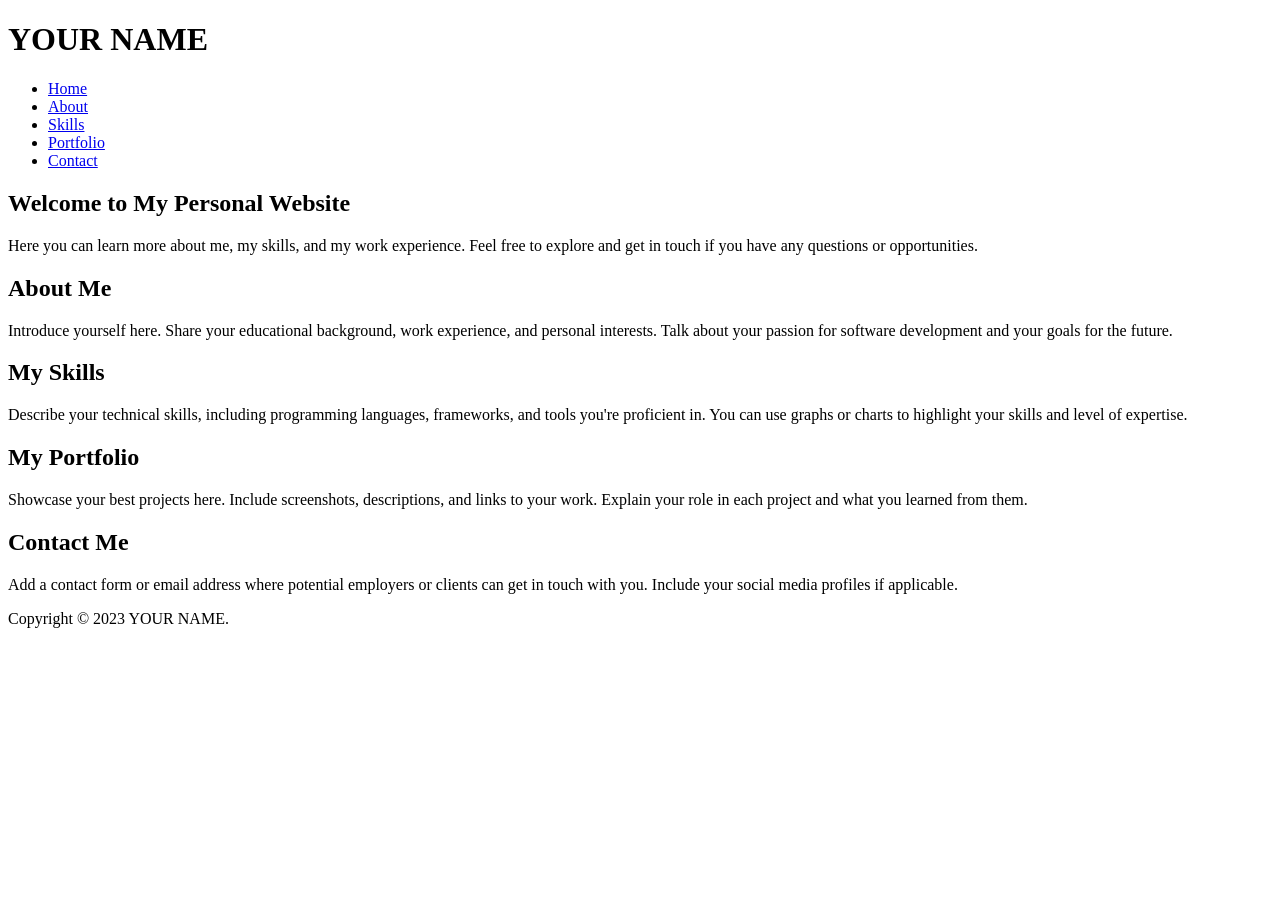
==== index.html @ 0e8a0052 "Rename personal.html to index.html" ====
<!DOCTYPE html>
<html lang="en">
<head>
  <meta charset="UTF-8">
  <meta name="viewport" content="width=device-width, initial-scale=1.0">
  <meta http-equiv="X-UA-Compatible" content="ie=edge">
  <title>YOUR NAME - Personal Website</title>
  <!-- Add your own CSS file or link to a pre-made template -->
</head>
<body>
  <header>
    <h1>YOUR NAME</h1>
    <nav>
      <ul>
        <li><a href="#home">Home</a></li>
        <li><a href="#about">About</a></li>
        <li><a href="#skills">Skills</a></li>
        <li><a href="#portfolio">Portfolio</a></li>
        <li><a href="#contact">Contact</a></li>
      </ul>
    </nav>
  </header>
  <main>
    <section id="home">
      <h2>Welcome to My Personal Website</h2>
      <p>Here you can learn more about me, my skills, and my work experience. Feel free to explore and get in touch if you have any questions or opportunities.</p>
    </section>
    <section id="about">
      <h2>About Me</h2>
      <p>Introduce yourself here. Share your educational background, work experience, and personal interests. Talk about your passion for software development and your goals for the future.</p>
    </section>
    <section id="skills">
      <h2>My Skills</h2>
      <p>Describe your technical skills, including programming languages, frameworks, and tools you're proficient in. You can use graphs or charts to highlight your skills and level of expertise.</p>
    </section>
    <section id="portfolio">
      <h2>My Portfolio</h2>
      <p>Showcase your best projects here. Include screenshots, descriptions, and links to your work. Explain your role in each project and what you learned from them.</p>
    </section>
    <section id="contact">
      <h2>Contact Me</h2>
      <p>Add a contact form or email address where potential employers or clients can get in touch with you. Include your social media profiles if applicable.</p>
    </section>
  </main>
  <footer>
    <p>Copyright © 2023 YOUR NAME.
  </footer>
</body>
</html>
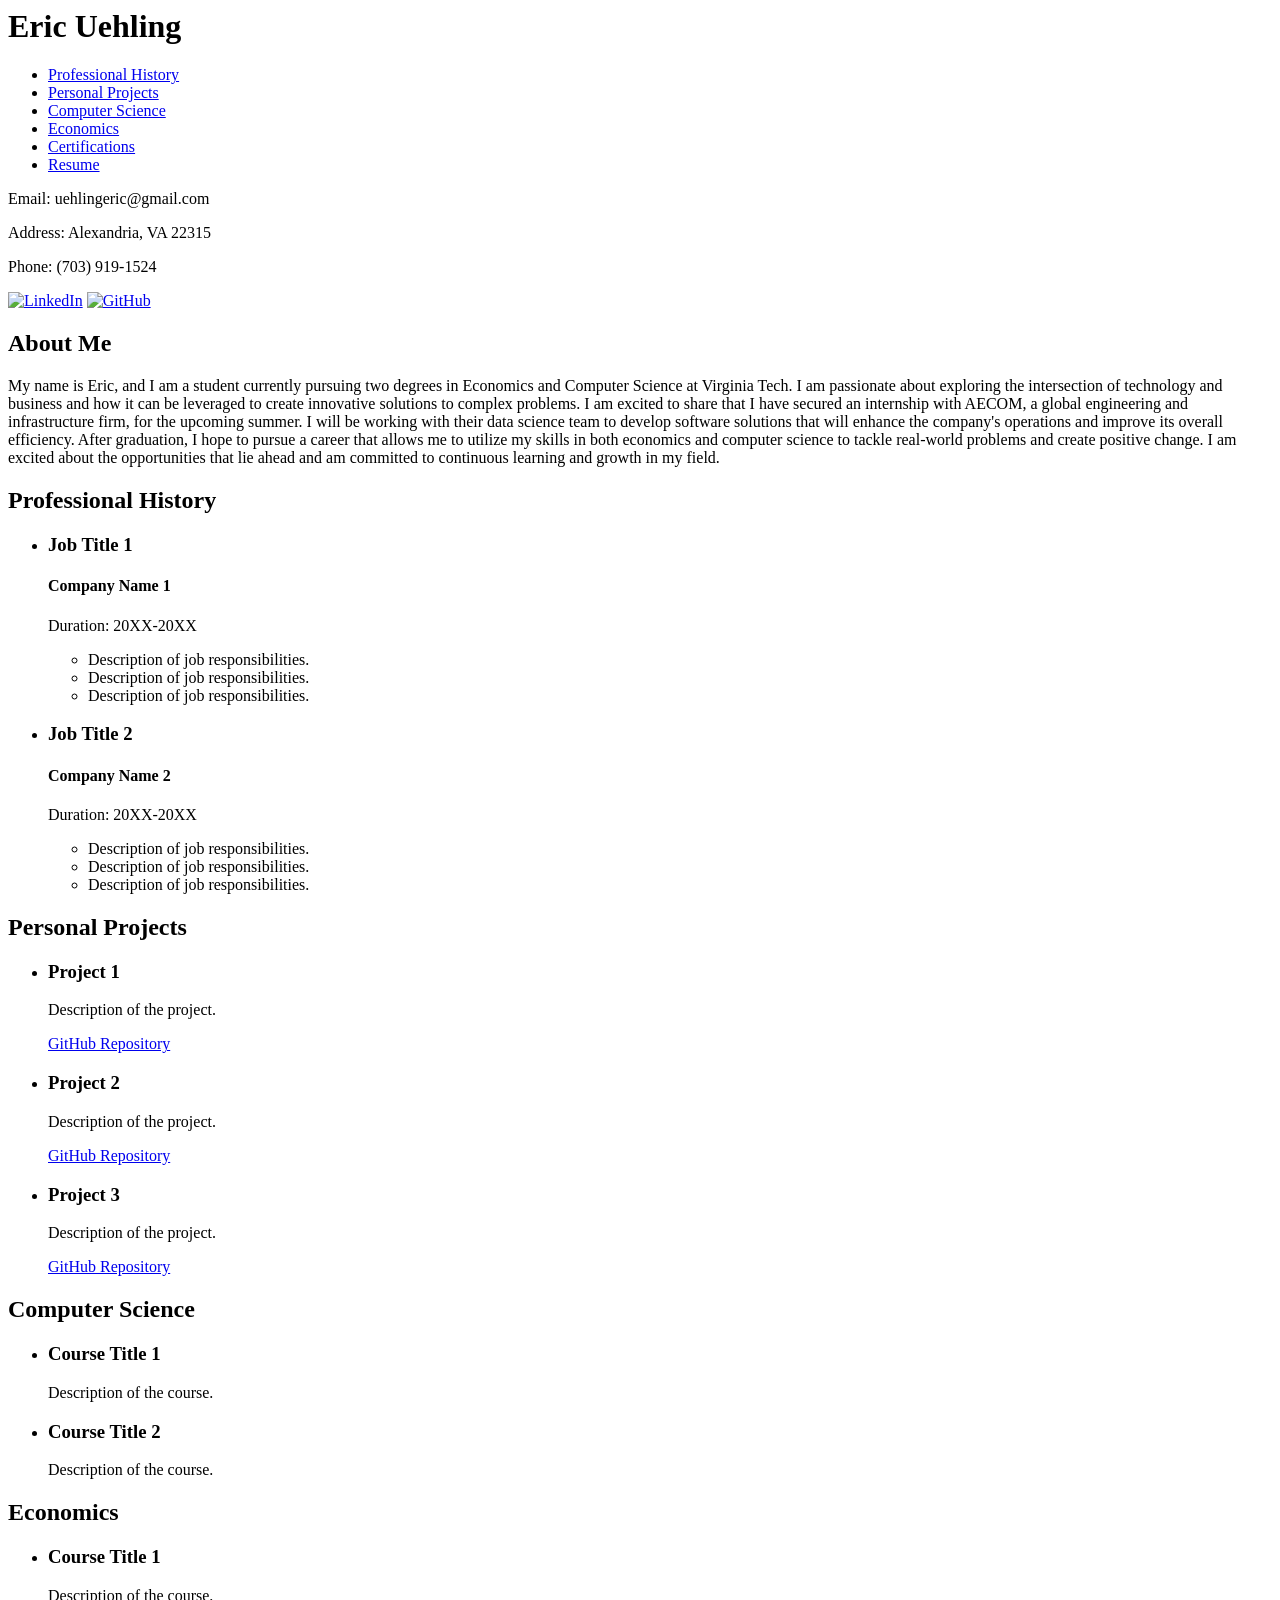
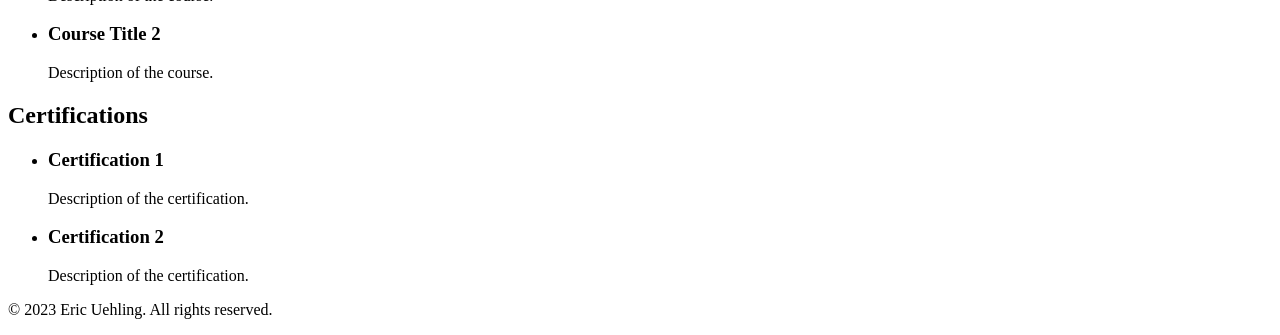
==== commit 32a57a36: "Update index.html" ====
--- a/index.html
+++ b/index.html
@@ -1,49 +1,150 @@
-<!DOCTYPE html>
 <html lang="en">
-<head>
-  <meta charset="UTF-8">
-  <meta name="viewport" content="width=device-width, initial-scale=1.0">
-  <meta http-equiv="X-UA-Compatible" content="ie=edge">
-  <title>YOUR NAME - Personal Website</title>
-  <!-- Add your own CSS file or link to a pre-made template -->
-</head>
-<body>
-  <header>
-    <h1>YOUR NAME</h1>
-    <nav>
+  <head>
+    <meta charset="UTF-8" />
+    <meta name="viewport" content="width=device-width, initial-scale=1.0" />
+    <meta http-equiv="X-UA-Compatible" content="ie=edge" />
+    <title>Eric Uehling - Personal Website</title>
+    <link rel="stylesheet" href="style.css" />
+  </head>
+  <body>
+    <header>
+      <div>
+        <h1>Eric Uehling</h1>
+      </div>
+      <nav>
+        <ul>
+          <li><a href="#professional-history">Professional History</a></li>
+          <li><a href="#personal-projects">Personal Projects</a></li>
+          <li><a href="#computer-science">Computer Science</a></li>
+          <li><a href="#economics">Economics</a></li>
+          <li><a href="#certifications">Certifications</a></li>
+          <li><a href="resume.pdf" target="_blank">Resume</a></li>
+        </ul>
+      </nav>
+      <div>
+        <p>Email: uehlingeric@gmail.com</p>
+        <p>Address: Alexandria, VA 22315</p>
+        <p>Phone: (703) 919-1524</p>
+        <a href="http://www.linkedin.com/in/uehlingeric" target="_blank"><img src="images/linkedin.png" alt="LinkedIn" /></a>
+        <a href="https://github.com/uehlingeric" target="_blank"><img src="images/github.png" alt="GitHub" /></a>
+      </div>
+    </header>
+    <main>
+      <section id="about">
+        <h2>About Me</h2>
+        <p>
+          My name is Eric, and I am a student currently pursuing two degrees in Economics 
+          and Computer Science at Virginia Tech. I am passionate about exploring the intersection
+          of technology and business and how it can be leveraged to create innovative solutions 
+          to complex problems. I am excited to share that I have secured an internship with AECOM,
+          a global engineering and infrastructure firm, for the upcoming summer. I will be working
+          with their data science team to develop software solutions that will enhance the company's
+          operations and improve its overall efficiency. After graduation, I hope to pursue a
+          career that allows me to utilize my skills in both economics and computer science to
+          tackle real-world problems and create positive change. I am excited about the opportunities
+          that lie ahead and am committed to continuous learning and growth in my field.
+        </p>
+      </section>
+      <section id="professional-history">
+        <h2>Professional History</h2>
+        <ul>
+          <li>
+            <h3>Job Title 1</h3>
+            <h4>Company Name 1</h4>
+            <p>Duration: 20XX-20XX</p>
+            <ul>
+              <li>Description of job responsibilities.</li>
+              <li>Description of job responsibilities.</li>
+              <li>Description of job responsibilities.</li>
+            </ul>
+          </li>
+          <li>
+            <h3>Job Title 2</h3>
+            <h4>Company Name 2</h4>
+            <p>Duration: 20XX-20XX</p>
+            <ul>
+              <li>Description of job responsibilities.</li>
+              <li>Description of job responsibilities.</li>
+              <li>Description of job responsibilities.</li>
+            </ul>
+          </li>
+        </ul>
+      </section>
+      <section id="personal-projects">
+        <h2>Personal Projects</h2>
+        <ul>
+          <li>
+            <h3>Project 1</h3>
+            <p>Description of the project.</p>
+            <p>
+              <a href="https://github.com/username/project1"
+                >GitHub Repository</a
+              >
+            </p>
+          </li>
+          <li>
+            <h3>Project 2</h3>
+            <p>Description of the project.</p>
+            <p>
+              <a href="https://github.com/username/project2"
+                >GitHub Repository</a
+              >
+            </p>
+          </li>
+          <li>
+            <h3>Project 3</h3>
+            <p>Description of the project.</p>
+            <p>
+              <a href="https://github.com/username/project3"
+                >GitHub Repository</a
+              >
+            </p>
+          </li>
+        </ul>
+      </section>
+      <section id="computer-science">
+        <h2>Computer Science</h2>
+        <ul>
+          <li>
+            <h3>Course Title 1</h3>
+            <p>Description of the course.</p>
+          </li>
+          <li>
+            <h3>Course Title 2</h3>
+            <p>Description of the course.</p>
+          </li>
+        </ul>
+      </section>
+      <section id="economics">
+        <h2>Economics</h2>
+        <ul>
+          <li>
+            <h3>Course Title 1</h3>
+            <p>Description of the course.</p>
+          </li>
+          <li>
+            <h3>Course Title 2</h3>
+            <p>Description of the course.</p>
+          </li>
+        </ul>
+      </section>
+    </section>
+    <section id="certifications">
+      <h2>Certifications</h2>
       <ul>
-        <li><a href="#home">Home</a></li>
-        <li><a href="#about">About</a></li>
-        <li><a href="#skills">Skills</a></li>
-        <li><a href="#portfolio">Portfolio</a></li>
-        <li><a href="#contact">Contact</a></li>
+        <li>
+          <h3>Certification 1</h3>
+          <p>Description of the certification.</p>
+        </li>
+        <li>
+          <h3>Certification 2</h3>
+          <p>Description of the certification.</p>
+        </li>
       </ul>
-    </nav>
-  </header>
-  <main>
-    <section id="home">
-      <h2>Welcome to My Personal Website</h2>
-      <p>Here you can learn more about me, my skills, and my work experience. Feel free to explore and get in touch if you have any questions or opportunities.</p>
     </section>
-    <section id="about">
-      <h2>About Me</h2>
-      <p>Introduce yourself here. Share your educational background, work experience, and personal interests. Talk about your passion for software development and your goals for the future.</p>
-    </section>
-    <section id="skills">
-      <h2>My Skills</h2>
-      <p>Describe your technical skills, including programming languages, frameworks, and tools you're proficient in. You can use graphs or charts to highlight your skills and level of expertise.</p>
-    </section>
-    <section id="portfolio">
-      <h2>My Portfolio</h2>
-      <p>Showcase your best projects here. Include screenshots, descriptions, and links to your work. Explain your role in each project and what you learned from them.</p>
-    </section>
-    <section id="contact">
-      <h2>Contact Me</h2>
-      <p>Add a contact form or email address where potential employers or clients can get in touch with you. Include your social media profiles if applicable.</p>
-    </section>
-  </main>
-  <footer>
-    <p>Copyright © 2023 YOUR NAME.
-  </footer>
-</body>
+    </main>
+    <footer>
+      <p>&copy; 2023 Eric Uehling. All rights reserved.</p>
+    </footer>
+  </body>
 </html>
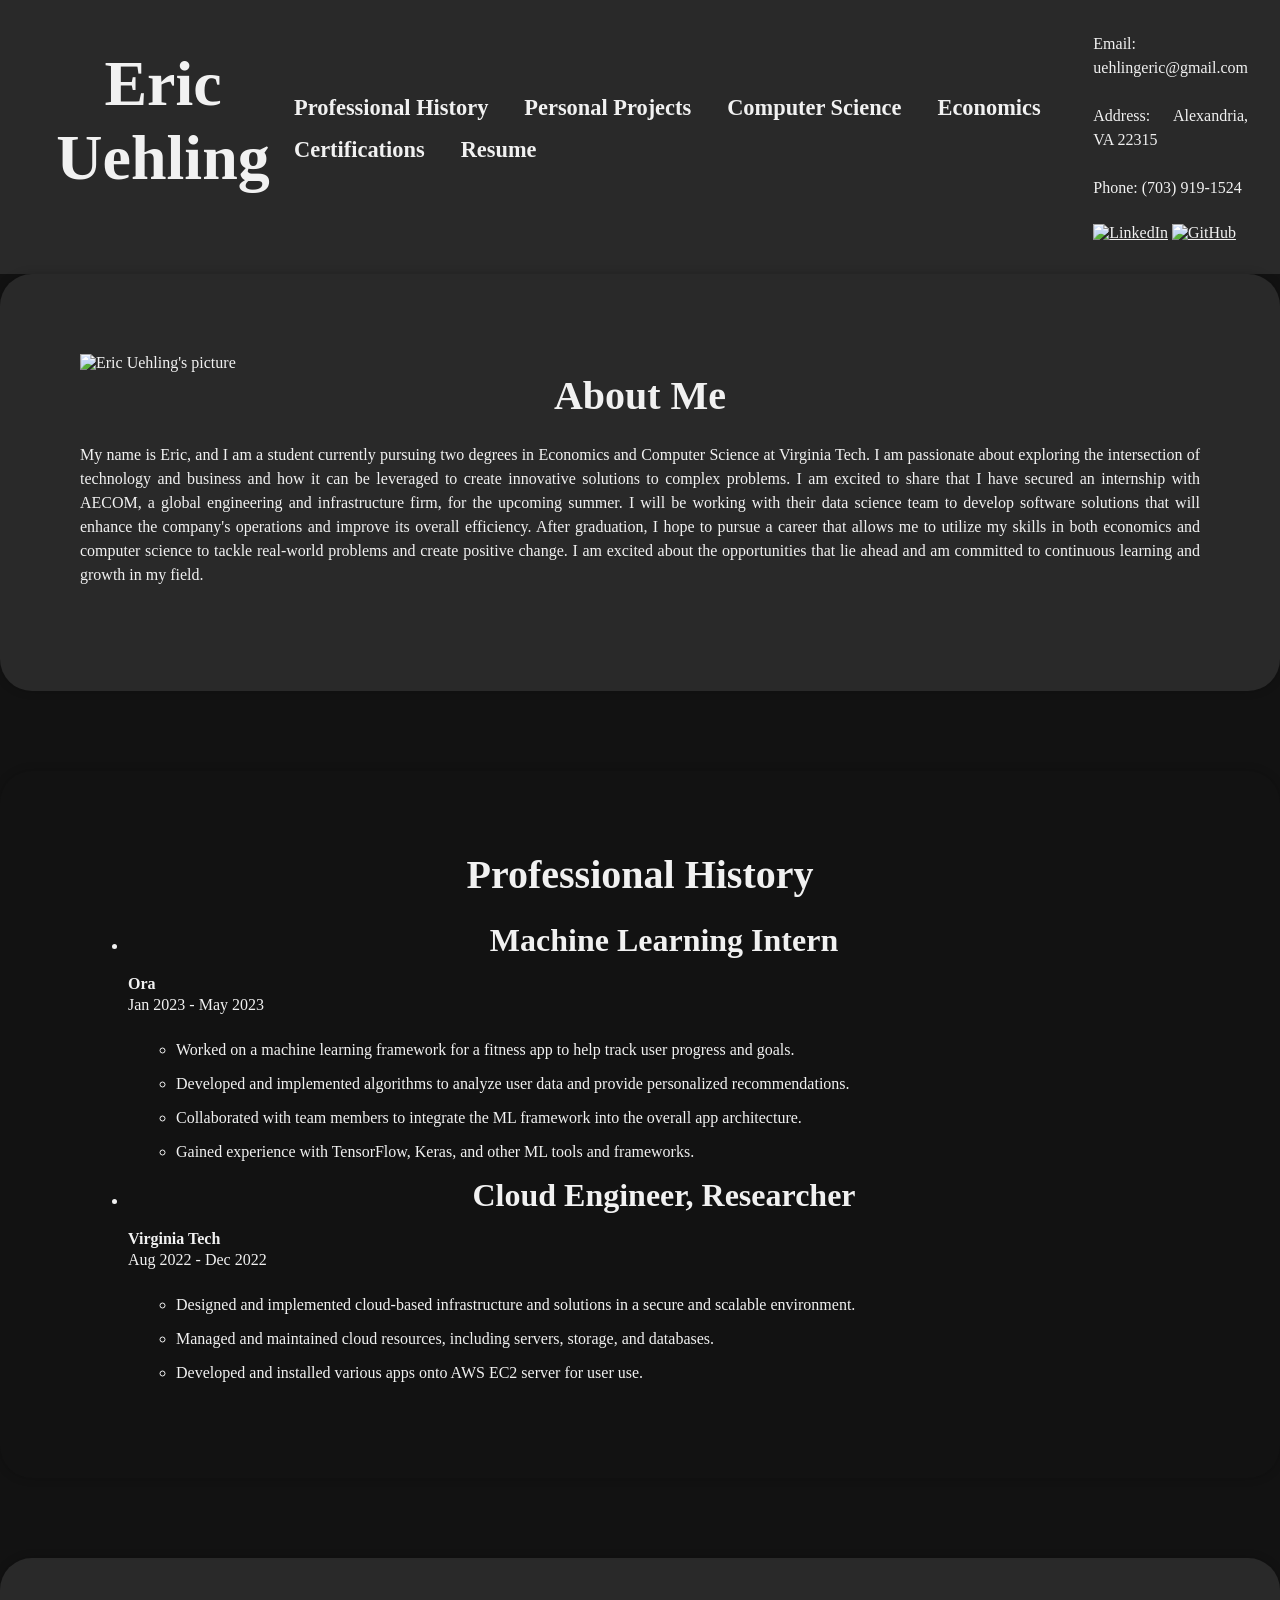
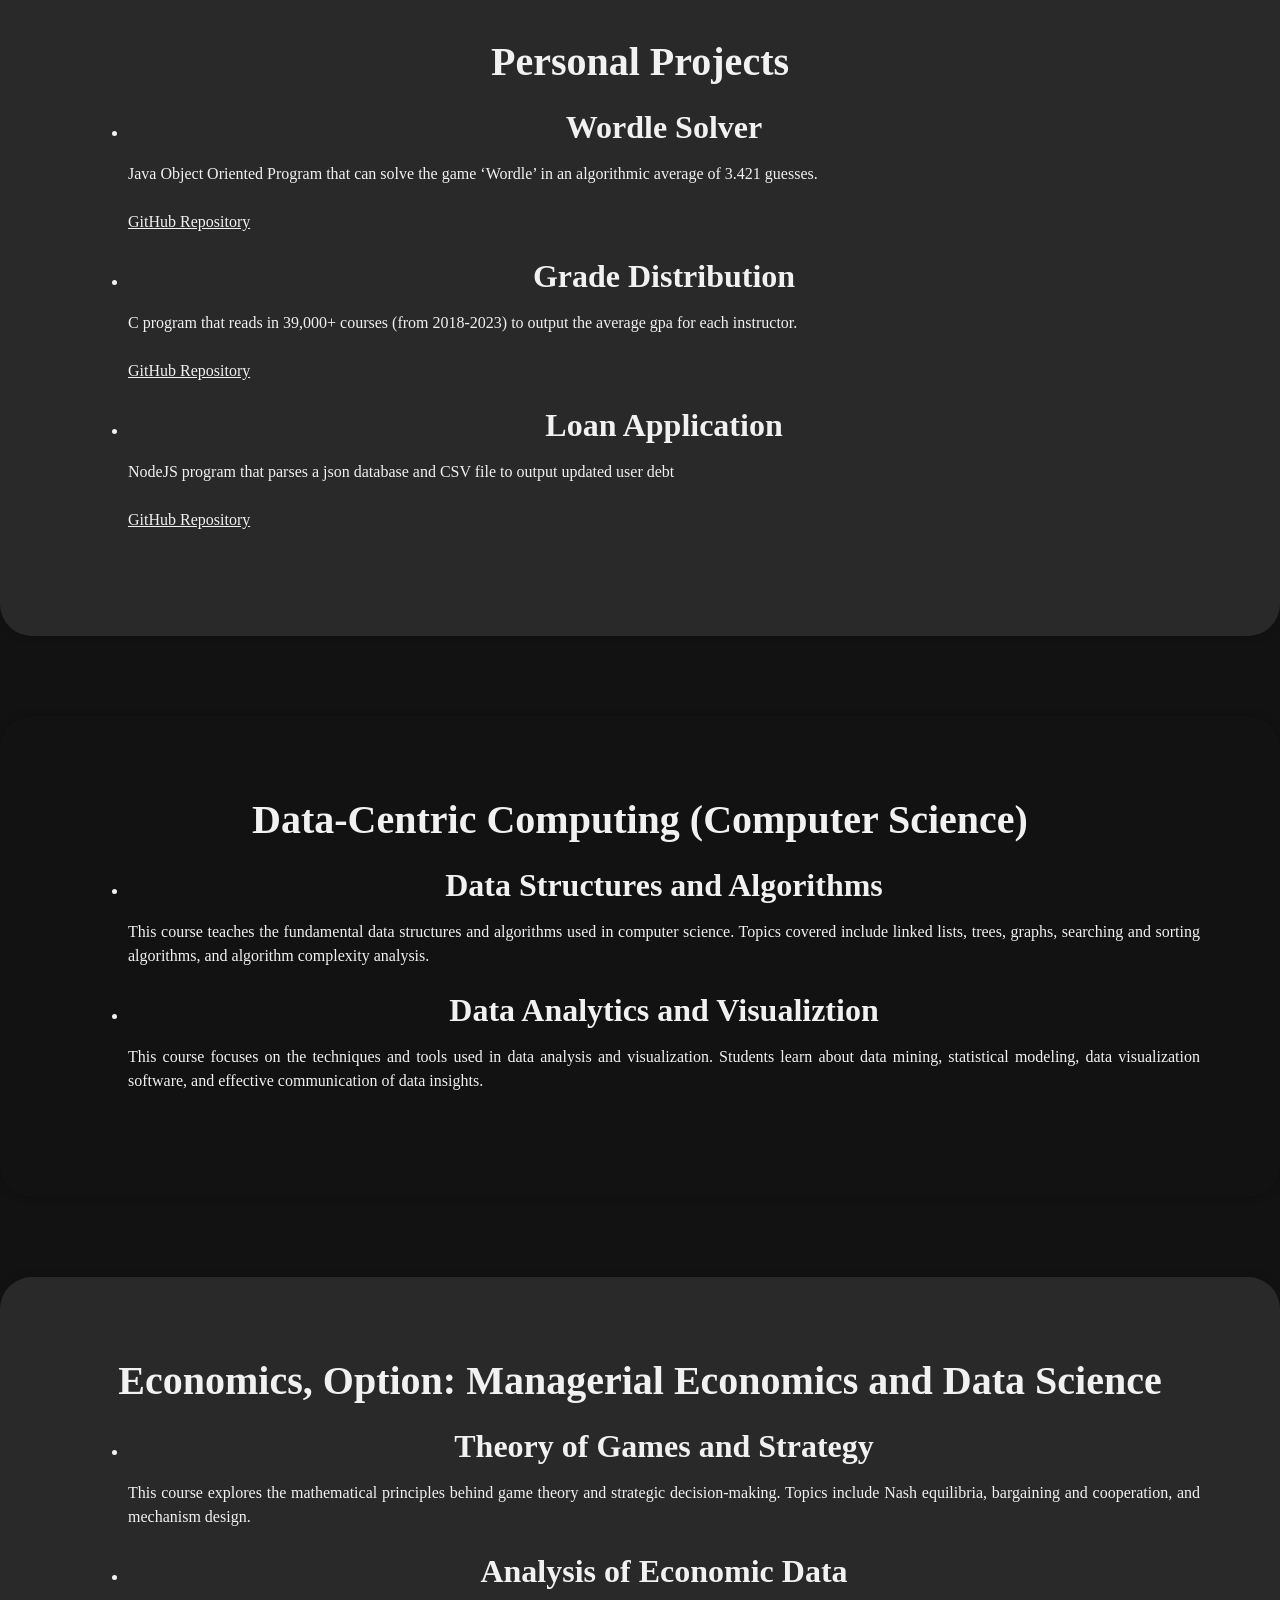
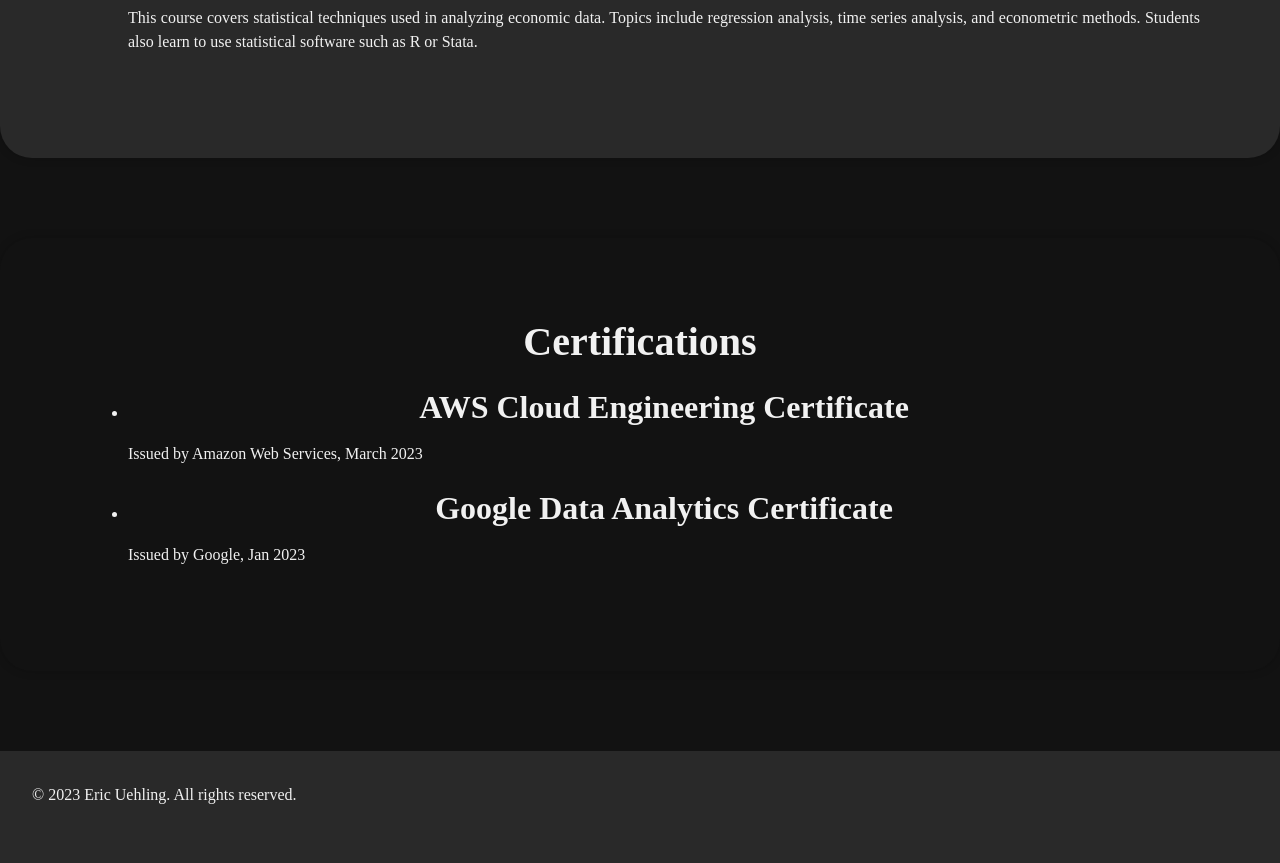
==== commit 730bb938: "Update index.html" ====
--- a/index.html
+++ b/index.html
@@ -30,42 +30,51 @@
       </div>
     </header>
     <main>
+      </section>
       <section id="about">
-        <h2>About Me</h2>
-        <p>
-          My name is Eric, and I am a student currently pursuing two degrees in Economics 
-          and Computer Science at Virginia Tech. I am passionate about exploring the intersection
-          of technology and business and how it can be leveraged to create innovative solutions 
-          to complex problems. I am excited to share that I have secured an internship with AECOM,
-          a global engineering and infrastructure firm, for the upcoming summer. I will be working
-          with their data science team to develop software solutions that will enhance the company's
-          operations and improve its overall efficiency. After graduation, I hope to pursue a
-          career that allows me to utilize my skills in both economics and computer science to
-          tackle real-world problems and create positive change. I am excited about the opportunities
-          that lie ahead and am committed to continuous learning and growth in my field.
-        </p>
+        <div class="about-content">
+          <div class="profile-image-container">
+            <img src="images/selfie.jpg" alt="Eric Uehling's picture" />
+          </div>
+          <div class="about-text">
+            <h2>About Me</h2>
+            <p>
+              My name is Eric, and I am a student currently pursuing two degrees in Economics 
+              and Computer Science at Virginia Tech. I am passionate about exploring the intersection
+              of technology and business and how it can be leveraged to create innovative solutions 
+              to complex problems. I am excited to share that I have secured an internship with AECOM,
+              a global engineering and infrastructure firm, for the upcoming summer. I will be working
+              with their data science team to develop software solutions that will enhance the company's
+              operations and improve its overall efficiency. After graduation, I hope to pursue a
+              career that allows me to utilize my skills in both economics and computer science to
+              tackle real-world problems and create positive change. I am excited about the opportunities
+              that lie ahead and am committed to continuous learning and growth in my field.
+            </p>
+          </div>
+        </div>
       </section>
       <section id="professional-history">
         <h2>Professional History</h2>
         <ul>
           <li>
-            <h3>Job Title 1</h3>
-            <h4>Company Name 1</h4>
-            <p>Duration: 20XX-20XX</p>
+            <h3>Machine Learning Intern</h3>
+            <h4>Ora</h4>
+            <p>Jan 2023 - May 2023</p>
             <ul>
-              <li>Description of job responsibilities.</li>
-              <li>Description of job responsibilities.</li>
-              <li>Description of job responsibilities.</li>
+              <li>Worked on a machine learning framework for a fitness app to help track user progress and goals.</li>
+              <li>Developed and implemented algorithms to analyze user data and provide personalized recommendations.</li>
+              <li>Collaborated with team members to integrate the ML framework into the overall app architecture.</li>
+              <li>Gained experience with TensorFlow, Keras, and other ML tools and frameworks.</li>
             </ul>
           </li>
           <li>
-            <h3>Job Title 2</h3>
-            <h4>Company Name 2</h4>
-            <p>Duration: 20XX-20XX</p>
+            <h3>Cloud Engineer, Researcher</h3>
+            <h4>Virginia Tech</h4>
+            <p>Aug 2022 - Dec 2022</p>
             <ul>
-              <li>Description of job responsibilities.</li>
-              <li>Description of job responsibilities.</li>
-              <li>Description of job responsibilities.</li>
+              <li>Designed and implemented cloud-based infrastructure and solutions in a secure and scalable environment.</li>
+              <li>Managed and maintained cloud resources, including servers, storage, and databases.</li>
+              <li>Developed and installed various apps onto AWS EC2 server for user use.</li>
             </ul>
           </li>
         </ul>
@@ -74,28 +83,28 @@
         <h2>Personal Projects</h2>
         <ul>
           <li>
-            <h3>Project 1</h3>
-            <p>Description of the project.</p>
+            <h3>Wordle Solver</h3>
+            <p>Java Object Oriented Program that can solve the game ‘Wordle’ in an algorithmic average of 3.421 guesses. </p>
             <p>
-              <a href="https://github.com/username/project1"
+              <a href="https://github.com/uehlingeric/WordleBot"
                 >GitHub Repository</a
               >
             </p>
           </li>
           <li>
-            <h3>Project 2</h3>
-            <p>Description of the project.</p>
+            <h3>Grade Distribution</h3>
+            <p> C program that reads in 39,000+ courses (from 2018-2023) to output the average gpa for each instructor.</p>
             <p>
-              <a href="https://github.com/username/project2"
+              <a href="https://github.com/uehlingeric/GradeDistribution"
                 >GitHub Repository</a
               >
             </p>
           </li>
           <li>
-            <h3>Project 3</h3>
-            <p>Description of the project.</p>
+            <h3>Loan Application</h3>
+            <p>NodeJS program that parses a json database and CSV file to output updated user debt</p>
             <p>
-              <a href="https://github.com/username/project3"
+              <a href="https://github.com/uehlingeric/LoanApplications"
                 >GitHub Repository</a
               >
             </p>
@@ -103,28 +112,36 @@
         </ul>
       </section>
       <section id="computer-science">
-        <h2>Computer Science</h2>
+        <h2>Data-Centric Computing (Computer Science)</h2>
         <ul>
           <li>
-            <h3>Course Title 1</h3>
-            <p>Description of the course.</p>
+            <h3>Data Structures and Algorithms</h3>
+            <p>This course teaches the fundamental data structures and algorithms used in computer science. 
+               Topics covered include linked lists, trees, graphs, searching and sorting algorithms, and 
+               algorithm complexity analysis.</p>
           </li>
           <li>
-            <h3>Course Title 2</h3>
-            <p>Description of the course.</p>
+            <h3>Data Analytics and Visualiztion</h3>
+            <p>This course focuses on the techniques and tools used in data analysis and visualization. 
+               Students learn about data mining, statistical modeling, data visualization software, 
+               and effective communication of data insights.</p>
           </li>
         </ul>
       </section>
       <section id="economics">
-        <h2>Economics</h2>
+        <h2>Economics, Option: Managerial Economics and Data Science</h2>
         <ul>
           <li>
-            <h3>Course Title 1</h3>
-            <p>Description of the course.</p>
+            <h3>Theory of Games and Strategy</h3>
+            <p>This course explores the mathematical principles behind game theory and strategic 
+               decision-making. Topics include Nash equilibria, bargaining and cooperation, 
+               and mechanism design.</p>
           </li>
           <li>
-            <h3>Course Title 2</h3>
-            <p>Description of the course.</p>
+            <h3>Analysis of Economic Data</h3>
+            <p>This course covers statistical techniques used in analyzing economic data. Topics 
+               include regression analysis, time series analysis, and econometric methods. Students 
+               also learn to use statistical software such as R or Stata.</p>
           </li>
         </ul>
       </section>
@@ -133,12 +150,12 @@
       <h2>Certifications</h2>
       <ul>
         <li>
-          <h3>Certification 1</h3>
-          <p>Description of the certification.</p>
+          <h3>AWS Cloud Engineering Certificate</h3>
+          <p>Issued by Amazon Web Services, March 2023</p>
         </li>
         <li>
-          <h3>Certification 2</h3>
-          <p>Description of the certification.</p>
+          <h3>Google Data Analytics Certificate</h3>
+          <p>Issued by Google, Jan 2023</p>
         </li>
       </ul>
     </section>
--- a/style.css
+++ b/style.css
@@ -0,0 +1,145 @@
+:root {
+  --primary-color: #292929;
+  --text-color: #F1F1F1;
+  --background-color: #121212;
+  --font-family: 'Times New Roman', serif;
+}
+
+* {
+  box-sizing: border-box;
+  margin: 0;
+  padding: 0;
+}
+
+body {
+  font-family: var(--font-family);
+  font-size: 16px;
+  color: var(--text-color);
+  background-color: var(--background-color);
+  margin: 0;
+  padding: 0;
+}
+
+header {
+  display: flex;
+  justify-content: space-between;
+  align-items: center;
+  padding: 2rem;
+  background-color: var(--primary-color);
+  color: var(--text-color);
+}
+
+nav ul {
+  list-style: none;
+  margin: 0;
+  padding: 0;
+}
+
+nav li {
+  display: inline-block;
+  margin-right: 2rem;
+}
+
+nav a {
+  color: var(--text-color);
+  text-decoration: none;
+  font-size: 1.4rem;
+  font-weight: bold;
+  transition: all 0.3s ease;
+}
+
+nav a:hover {
+  color: #cccccc;
+}
+
+h1, h2, h3 {
+  font-weight: bold;
+  color: var(--text-color);
+  text-align: center;
+  margin-top: 0;
+}
+
+h1 {
+  font-size: 4rem;
+  margin-bottom: 2rem;
+}
+
+h2 {
+  font-size: 2.5rem;
+  margin-bottom: 1.5rem;
+}
+
+h3 {
+  font-size: 2rem;
+  margin-bottom: 1rem;
+}
+
+p {
+  margin-bottom: 1.5rem;
+  line-height: 1.5;
+  text-align: justify;
+}
+
+section {
+  padding: 5rem;
+  background-color: var(--primary-color);
+  color: var(--text-color);
+  margin-bottom: 5rem;
+  box-shadow: 0 0 10px rgba(0, 0, 0, 0.2);
+  border-radius: 2rem;
+  transition: all 0.3s ease;
+}
+
+section:hover {
+  transform: scale(1.02);
+  box-shadow: 0 0 15px rgba(0, 0, 0, 0.3);
+}
+
+section:nth-of-type(even) {
+  background-color: var(--background-color);
+  color: var(--text-color);
+}
+
+ul {
+  margin-left: 3rem;
+}
+
+li {
+  margin-bottom: 1rem;
+}
+
+footer {
+  padding: 2rem;
+  text-align: center;
+  background-color: var(--primary-color);
+  color: var(--text-color);
+}
+
+button {
+  background-color: var(--primary-color);
+  color: var(--text-color);
+  border: none;
+  padding: 1rem 2rem;
+  font-size: 1.5rem;
+  font-weight: bold;
+  border-radius: 2rem;
+  cursor: pointer;
+  transition: all 0.3s ease;
+}
+
+button:hover {
+  background-color: #666666;
+}
+
+a {
+  color: var(--text-color);
+}
+
+/* Scrollbar */
+::-webkit-scrollbar {
+  width: 10px;
+  background-color: var(--primary-color);
+}
+::-webkit-scrollbar-thumb {
+  background-color: var(--background-color);
+}
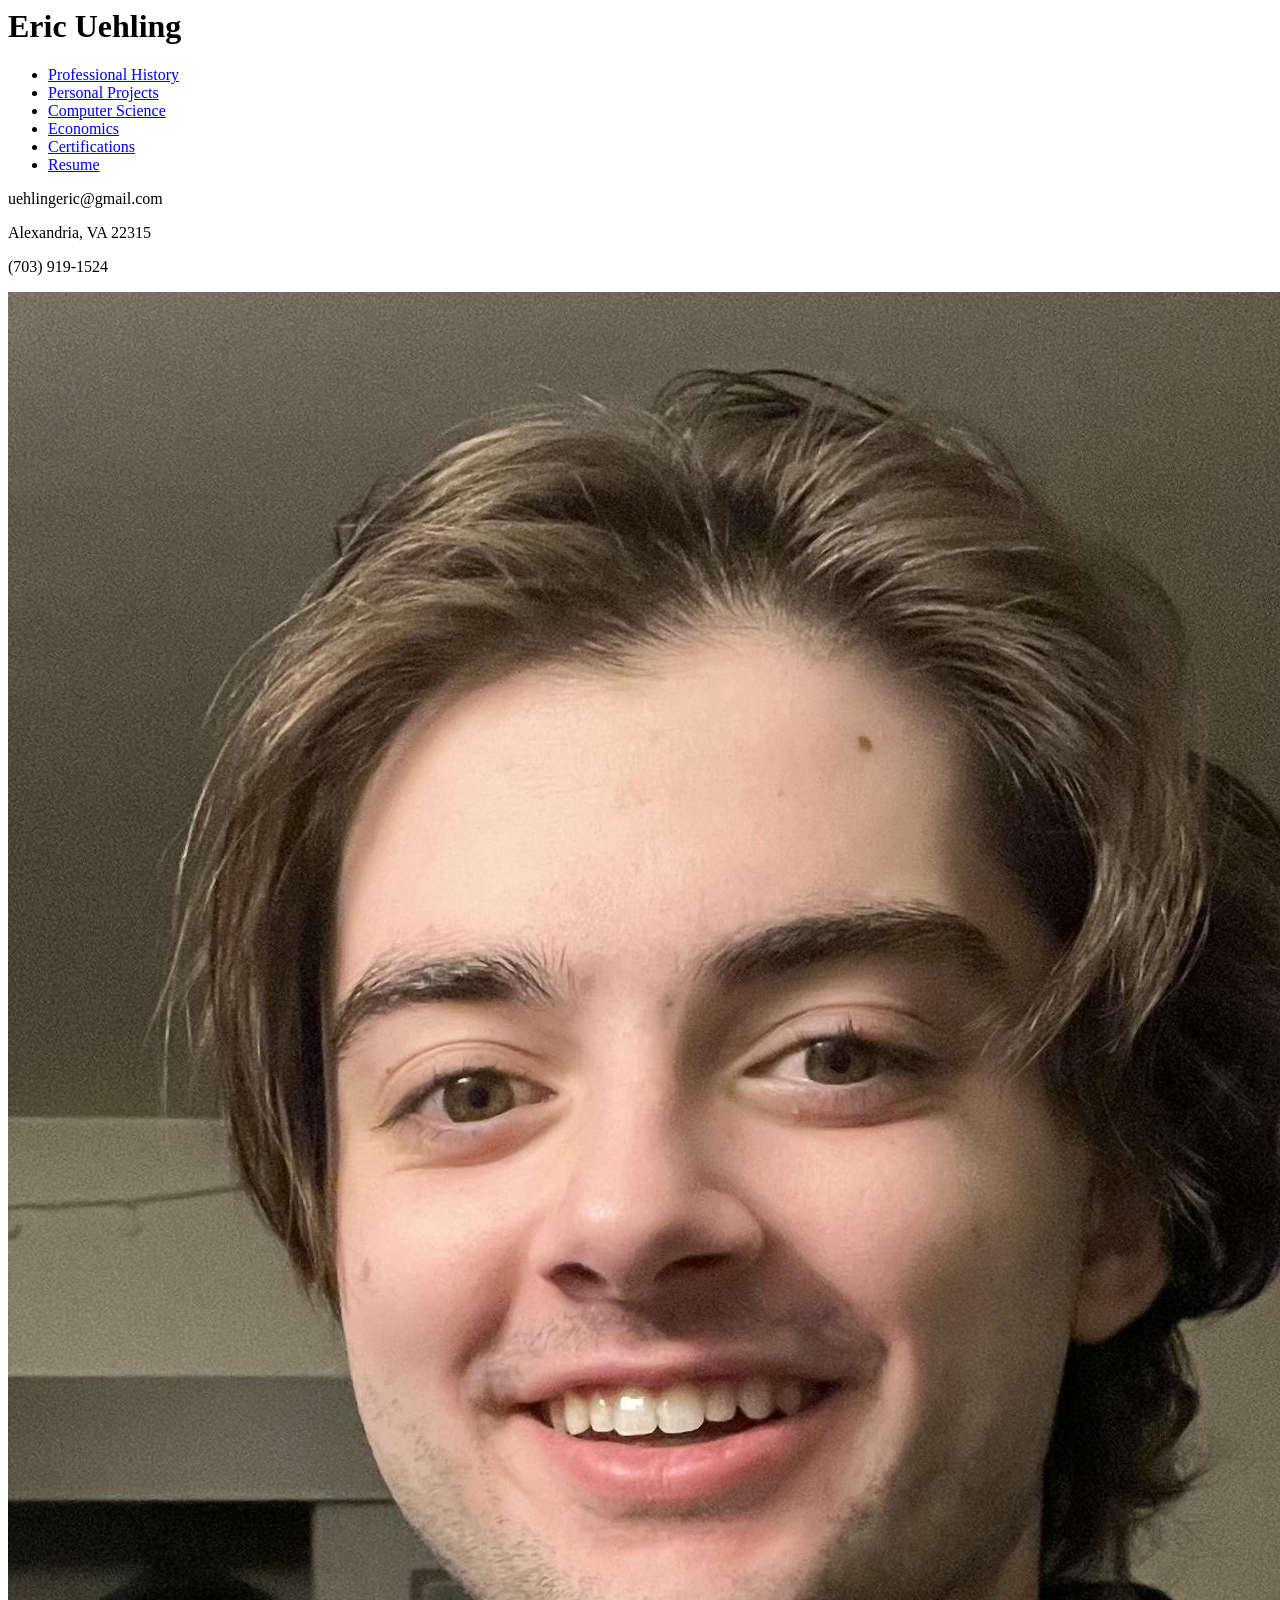
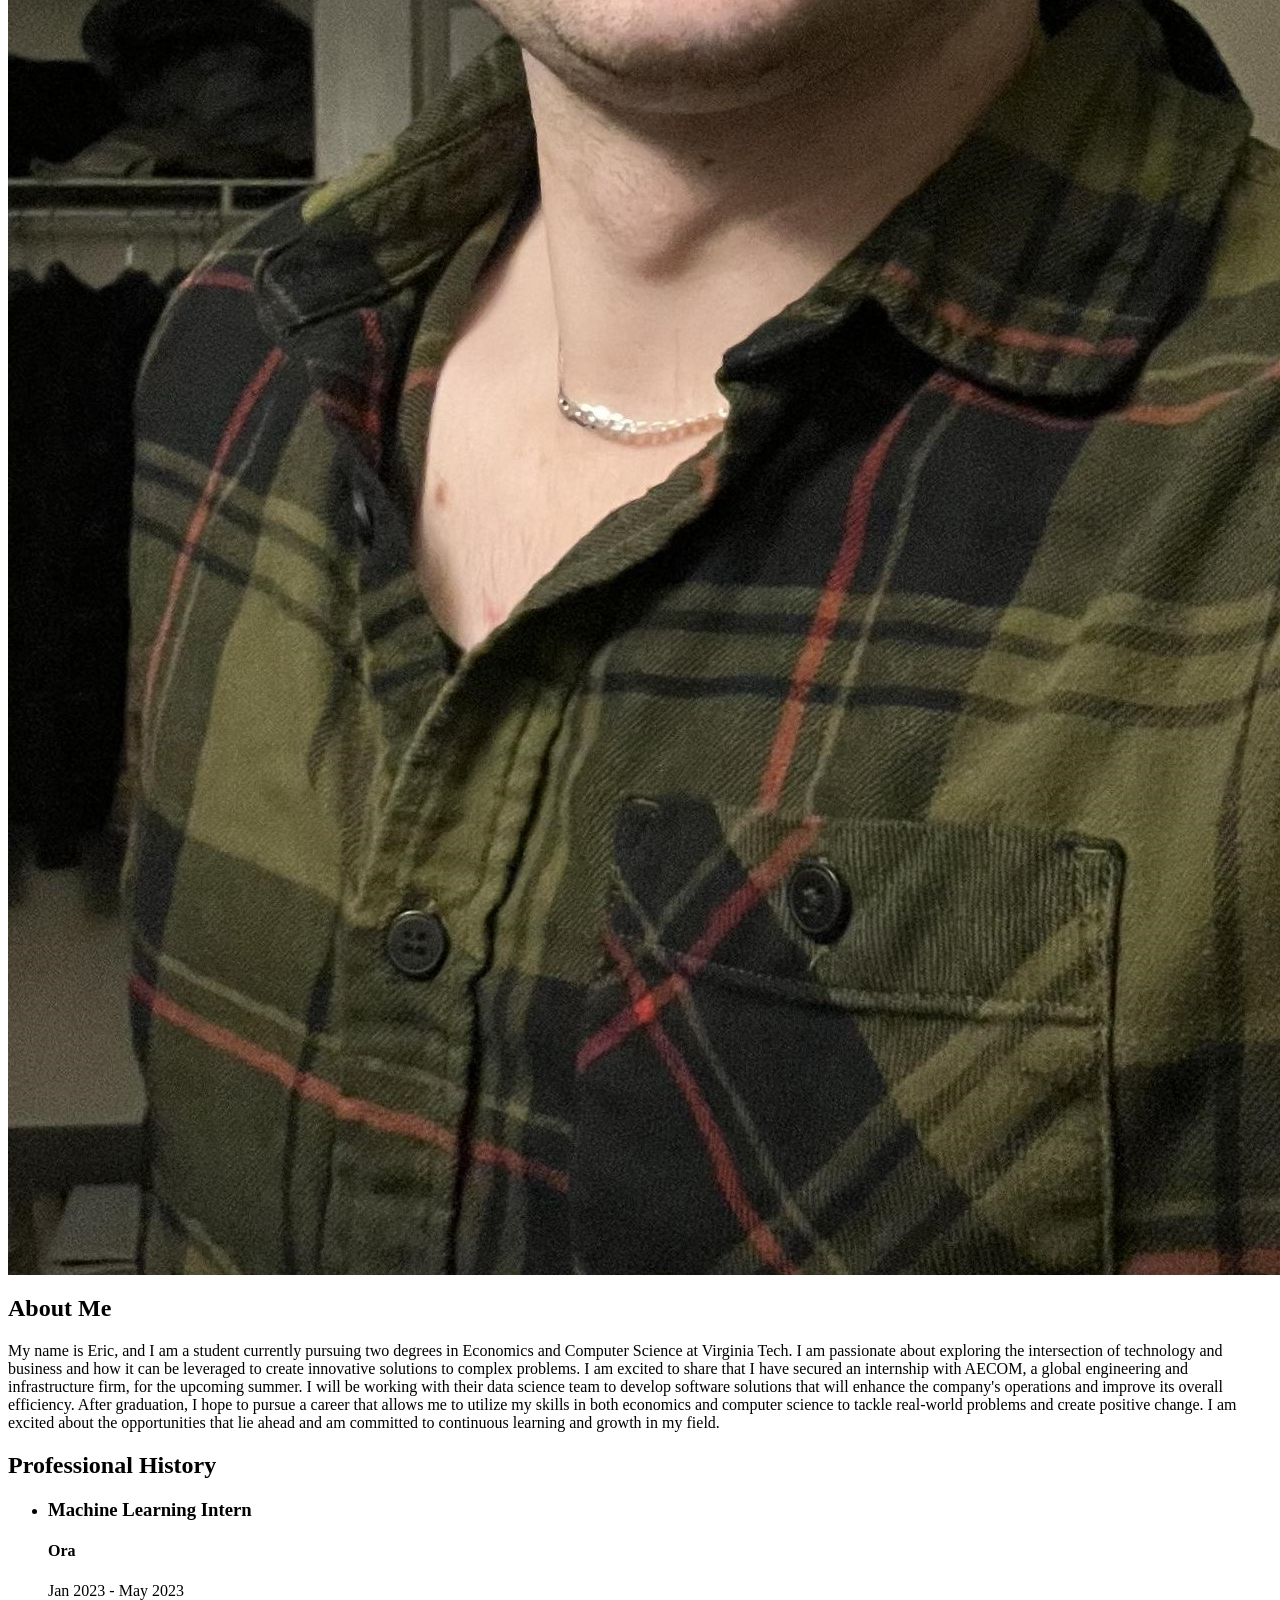
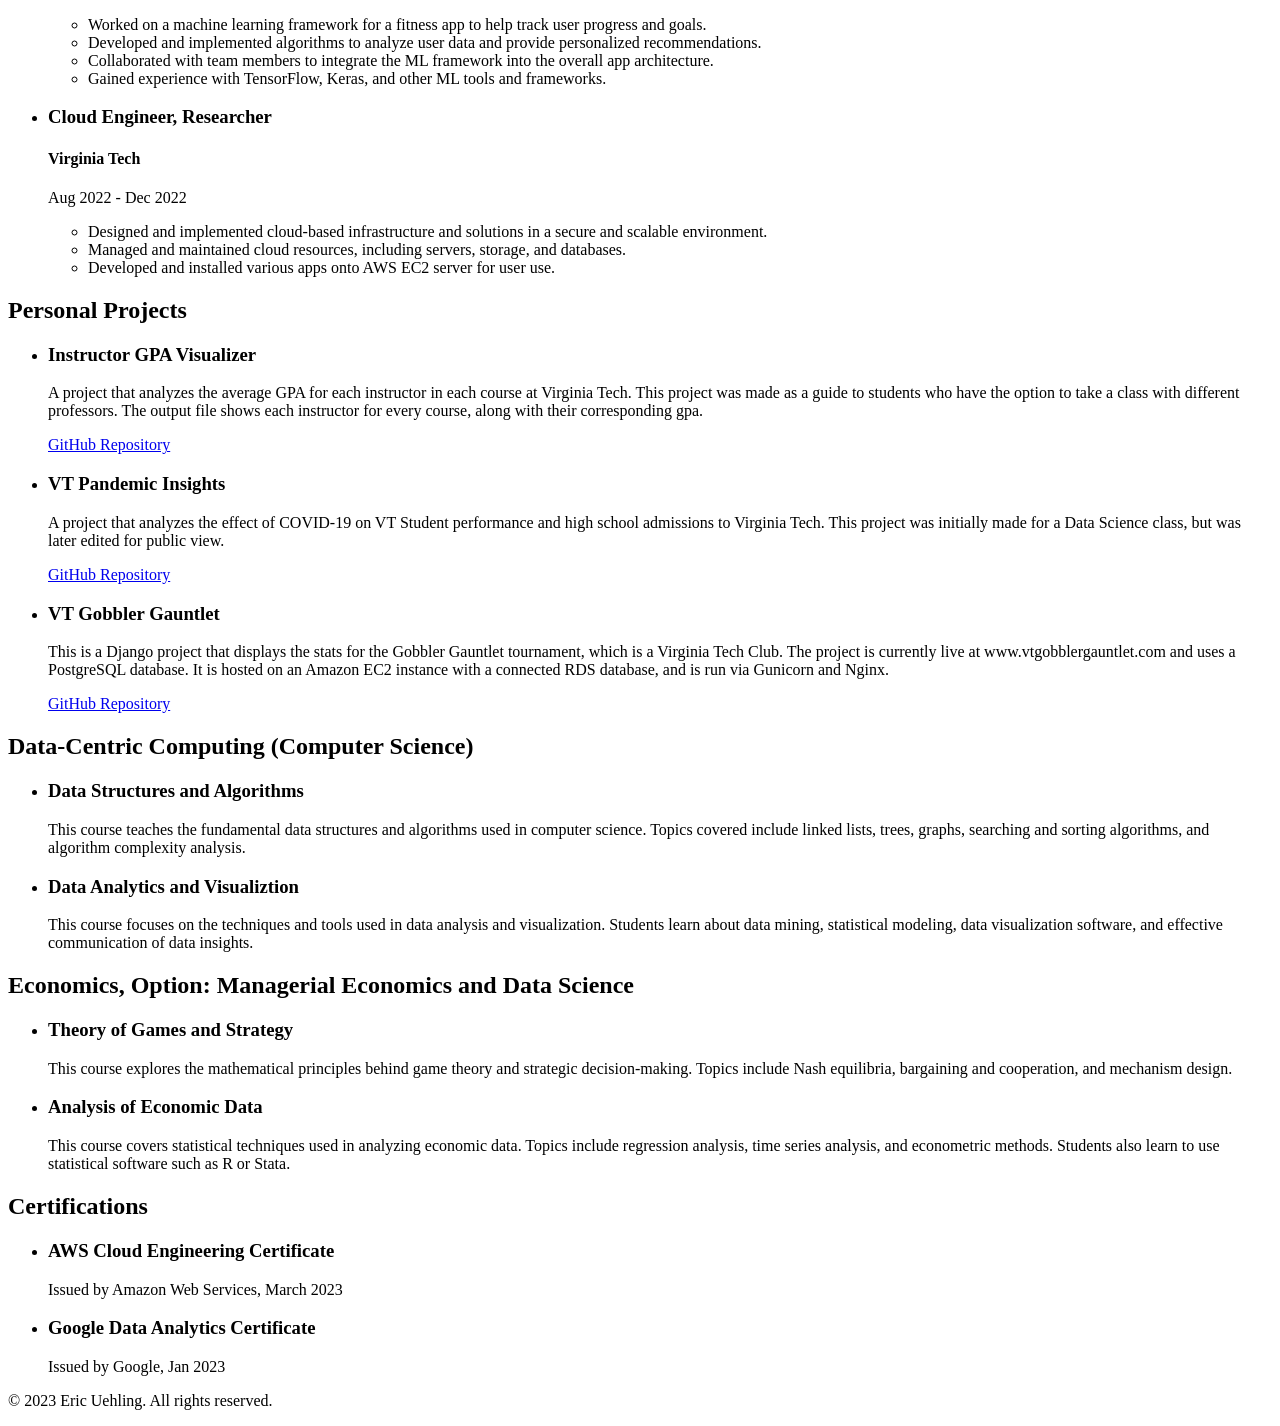
==== commit ab46f9ab: "Revision" ====
--- a/index.html
+++ b/index.html
@@ -18,15 +18,15 @@
           <li><a href="#computer-science">Computer Science</a></li>
           <li><a href="#economics">Economics</a></li>
           <li><a href="#certifications">Certifications</a></li>
-          <li><a href="resume.pdf" target="_blank">Resume</a></li>
+          <li><a href="Uehling_Resume.pdf" target="_blank">Resume</a></li>
         </ul>
       </nav>
       <div>
-        <p>Email: uehlingeric@gmail.com</p>
-        <p>Address: Alexandria, VA 22315</p>
-        <p>Phone: (703) 919-1524</p>
-        <a href="http://www.linkedin.com/in/uehlingeric" target="_blank"><img src="images/linkedin.png" alt="LinkedIn" /></a>
-        <a href="https://github.com/uehlingeric" target="_blank"><img src="images/github.png" alt="GitHub" /></a>
+        <p>uehlingeric@gmail.com</p>
+        <p>Alexandria, VA 22315</p>
+        <p>(703) 919-1524</p>
+        <a href="http://www.linkedin.com/in/uehlingeric" target="_blank"></a>
+        <a href="https://github.com/uehlingeric" target="_blank"></a>
       </div>
     </header>
     <main>
@@ -83,28 +83,28 @@
         <h2>Personal Projects</h2>
         <ul>
           <li>
-            <h3>Wordle Solver</h3>
-            <p>Java Object Oriented Program that can solve the game ‘Wordle’ in an algorithmic average of 3.421 guesses. </p>
+            <h3>Instructor GPA Visualizer</h3>
+            <p>A project that analyzes the average GPA for each instructor in each course at Virginia Tech. This project was made as a guide to students who have the option to take a class with different professors. The output file shows each instructor for every course, along with their corresponding gpa.</p>
             <p>
-              <a href="https://github.com/uehlingeric/WordleBot"
+              <a href="https://github.com/uehlingeric/InstructorGPAVisualizer"
                 >GitHub Repository</a
               >
             </p>
           </li>
           <li>
-            <h3>Grade Distribution</h3>
-            <p> C program that reads in 39,000+ courses (from 2018-2023) to output the average gpa for each instructor.</p>
+            <h3>VT Pandemic Insights</h3>
+            <p>A project that analyzes the effect of COVID-19 on VT Student performance and high school admissions to Virginia Tech. This project was initially made for a Data Science class, but was later edited for public view.</p>
             <p>
-              <a href="https://github.com/uehlingeric/GradeDistribution"
+              <a href="https://github.com/uehlingeric/VTPandemicInsights"
                 >GitHub Repository</a
               >
             </p>
           </li>
           <li>
-            <h3>Loan Application</h3>
-            <p>NodeJS program that parses a json database and CSV file to output updated user debt</p>
+            <h3>VT Gobbler Gauntlet</h3>
+            <p>This is a Django project that displays the stats for the Gobbler Gauntlet tournament, which is a Virginia Tech Club. The project is currently live at www.vtgobblergauntlet.com and uses a PostgreSQL database. It is hosted on an Amazon EC2 instance with a connected RDS database, and is run via Gunicorn and Nginx.</p>
             <p>
-              <a href="https://github.com/uehlingeric/LoanApplications"
+              <a href="https://github.com/uehlingeric/VTGobblerGauntlet"
                 >GitHub Repository</a
               >
             </p>
